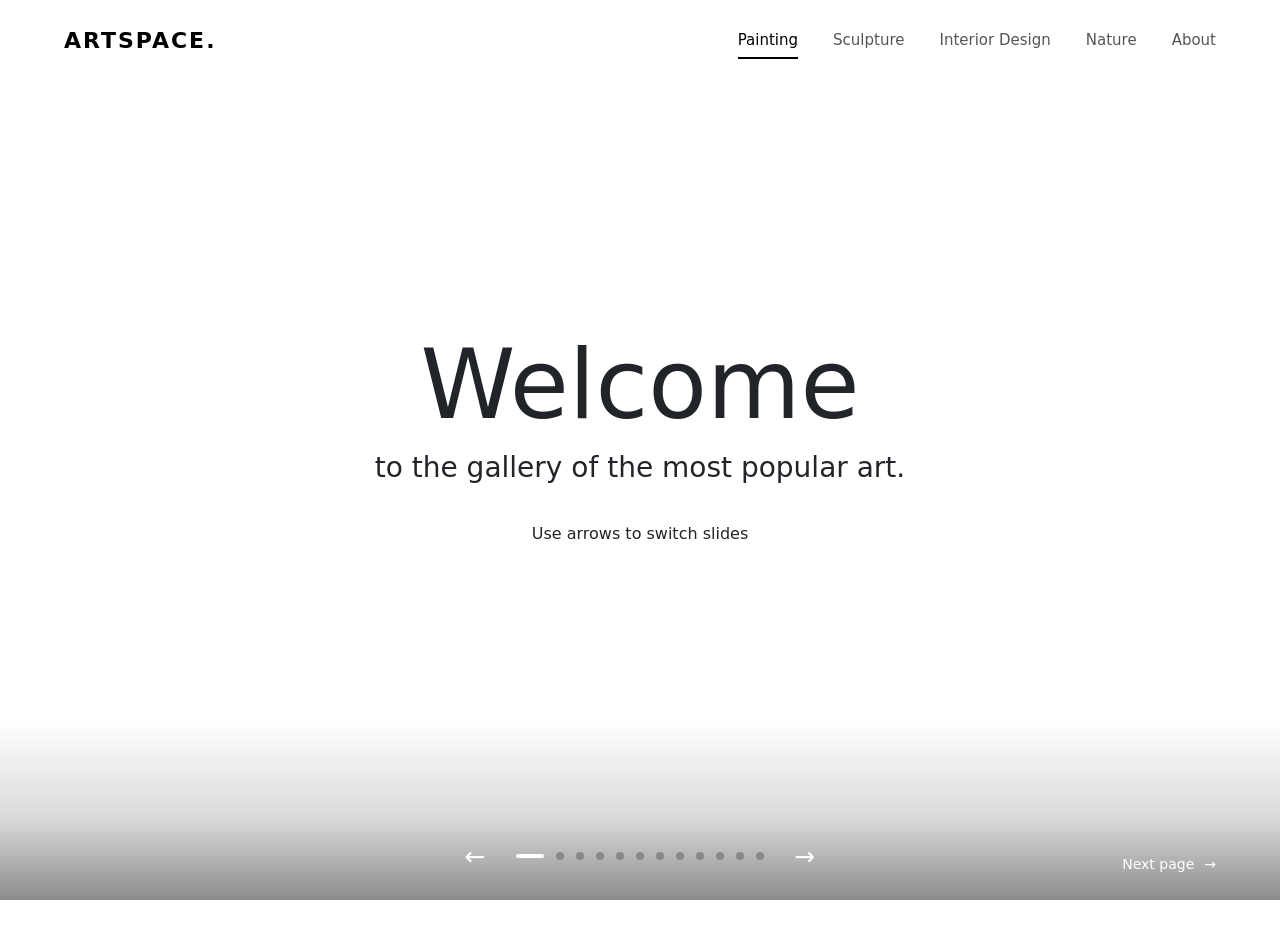
==== index.html @ 81c13107 "complete" ====
<!DOCTYPE html>

<html lang="en">
    <head>
        <link href="https://cdn.jsdelivr.net/npm/bootstrap@5.3.8/dist/css/bootstrap.min.css" rel="stylesheet" integrity="sha384-sRIl4kxILFvY47J16cr9ZwB07vP4J8+LH7qKQnuqkuIAvNWLzeN8tE5YBujZqJLB" crossorigin="anonymous">
        <script src="https://cdn.jsdelivr.net/npm/bootstrap@5.3.8/dist/js/bootstrap.bundle.min.js" integrity="sha384-FKyoEForCGlyvwx9Hj09JcYn3nv7wiPVlz7YYwJrWVcXK/BmnVDxM+D2scQbITxI" crossorigin="anonymous"></script>
        <link href="styles.css" rel="stylesheet">
        <link rel="icon" type="image/x-icon" href="images/artspace-logo.png">
        <title>ARTSPACE - Paintings</title>
    </head>
    <body>
        <nav class="top-nav">
            <a href="index.html" class="logo">ARTSPACE.</a>

            <div class="nav-links">
                <a href="index.html" class="active">Painting</a>
                <a href="sculpture.html">Sculpture</a>
                <a href="interior-design.html">Interior Design</a>
                <a href="nature.html">Nature</a>
                <a href="about.html">About</a>
            </div>
        </nav>
        <section id="welcome">
            <h1>
                Welcome
            </h1>
            <h3>
                to the gallery of the most popular art.
            </h3>
            <p>
                Use arrows to switch slides
            </p>
        </section>
        <section id="overview">
            <h1>Let's get started</h1>
        </section>
        <section id="tpom-painting">
            <div class="card">
                <img
                    src="https://uploads0.wikiart.org/00475/images/salvador-dali/w1siziisijm4njq3mcjdlfsiccisimnvbnzlcnqilcitcxvhbgl0esa5mcatcmvzaxplidiwmdb4mjawmfx1mdazzsjdxq.jpg"
                    class="card-img-top"
                >
                <div class="card-body">
                    <h5 class="card-title">The Presistence of Memory</h5>
                    <p class="card-text">Salvador Dali</p>
                </div>
            </div>
        </section>
        <section id="tpom-info">
            <img
                src="https://uploads0.wikiart.org/00475/images/salvador-dali/w1siziisijm4njq3mcjdlfsiccisimnvbnzlcnqilcitcxvhbgl0esa5mcatcmvzaxplidiwmdb4mjawmfx1mdazzsjdxq.jpg"
                class="info-img"
            >
            <div class="painting-info">
                <div class="painting-info_head">
                    <h1>The Presistence of Memory</h1>
                    <span class="painting-info_artist-name">Salvador Dali</span>
                </div>
                <hr>
                <p>
                    The Persistence of Memory (1931) is one of the most iconic and recognizable paintings of Surrealism. Frequently referenced in popular culture, the small canvas (24x33 cm) is sometimes known as “Melting Clocks”, “The Soft Watches” and “The Melting Watches”. The painting depicts a dreamworld in which common objects are deformed and displayed in a bizarre and irrational way: watches, solid and hard objects appear to be inexplicably limp and melting in the desolate landscape. Dalí paints his fantastical vision in a meticulous and realistic manner: he effortlessly integrates the real and the imaginary in order “to systemize confusion and thus to help discredit completely the world of reality”.
                    <br><br>
                    When asked about the limp watches, the artist compared their softness to overripe cheese saying that they show “the camembert of time”.
                </p>
                <hr>
                <button class="painting-info_read-more">Read More</button>
            </div>
            <div class="more-info">
                <p>
                    <button class="more-info_close-button">☓</button>
                    The Persistence of Memory (1931) is one of the most iconic and recognizable paintings of Surrealism. Frequently referenced in popular culture, the small canvas (24x33 cm) is sometimes known as “Melting Clocks”, “The Soft Watches” and “The Melting Watches”. The painting depicts a dreamworld in which common objects are deformed and displayed in a bizarre and irrational way: watches, solid and hard objects appear to be inexplicably limp and melting in the desolate landscape. Dalí paints his fantastical vision in a meticulous and realistic manner: he effortlessly integrates the real and the imaginary in order “to systemize confusion and thus to help discredit completely the world of reality”.
                    <br><br>
                    When asked about the limp watches, the artist compared their softness to overripe cheese saying that they show “the camembert of time”. The idea of rot and decay is most evident in the gold watch on the left, which is swarmed by ants. Ants, a common motif in Dalí’s art are usually linked to decay and death. He set the scene in a desolate landscape that was likely inspired by the landscape of his homeland, the Catalan coast. The influence of the Catalan landscape also appears in another element of the painting: the artist inserts himself into the scene in the form of a strange fleshy creature in the center of the painting. According to Dalí, the self-portrait was based on a rock formation at Cap de Creus in northeast Catalonia. Some scholars have also drawn a parallel between the self-portrait and a section of Hieronymus Bosch's The Garden of Earthly Delights (1510-1515) – on the right side of the left panel Bosch depicts rocks, bushes, and small animals that resemble Dalí’s profile with the prominent nose and long eyelashes. Similar versions of this self-portrait appear in other paintings by Dalí like The Great Masturbator (1929).
                    <br><br>
                    The melting watch, one of Dalí’s most powerful and potent motifs, continued to play an important role in his art. Two decades after The Persistence of Memory, Dalí recreated his famous work in the painting The Disintegration of the Persistence of Memory (1952-1954). As the title suggests, the painting shows the disintegration of the world depicted in the original painting, reflecting a world changed by the nuclear age. The painting showed Dalí’s growing interest in quantum physics: he added rectangular blocks that represent “the atomic power source” and missile-like objects that reference the atomic bomb. In the late stages of his career, Dalí also produced numerous sculptures of melting watches including The Persistence of Memory (ca. 1980), Profile of Time (1977-1984), Nobility of Time (1977-1984) and Dance of Time I (1979-1984).
                    <br><br>
                    The Persistence of Memory was first shown in 1932 at the Julien Levy Gallery in New York. In 1934, the painting was anonymously donated to the Museum of Modern Art in New York, where it remains until this day.
                </p>
            </div>
        </section>
        <section id="ml-painting">
            <div class="card">
                <img
                    src="https://uploads5.wikiart.org/00475/images/leonardo-da-vinci/0000136308-og.JPG!Large.JPG"
                    class="card-img-top"
                >
                <div class="card-body">
                    <h5 class="card-title">Mona Lisa</h5>
                    <p class="card-text">Leonardo da Vinci</p>
                </div>
            </div>
        </section>
        <section id="ml-info">
            <img
                src="https://uploads5.wikiart.org/00475/images/leonardo-da-vinci/0000136308-og.JPG!Large.JPG"
                class="info-img"
            >
            <div class="painting-info">
                <div class="painting-info_head">
                    <h1>Mona Lisa</h1>
                    <span class="painting-info_artist-name">Leonardo da Vinci</span>
                </div>
                <hr>
                <p>
                    One of the most iconic and recognizable paintings in the world is the Mona Lisa (ca. 1503-1519) painted by Leonardo da Vinci. The unique appeal of the portrait lies in its enigmatic nature, Mona Lisa’s smile radiates mystery, sensuality and contentment. This was achieved through sfumato, Leonardo’s painting technique that softened the transition between colors. This depth and complexity of expression is the reason the Mona Lisa is regarded as the pinnacle of portraiture. The interest in the portrait was further amplified by its mysterious history: the identity of the sitter, who commissioned the painting, how long Leonardo worked on the portrait and how it entered the French royal collection are all topics of scholarly debate.
                </p>
                <hr>
                <button class="painting-info_read-more">Read More</button>
            </div>
            <div class="more-info">
                <p>
                    <button class="more-info_close-button">☓</button>
                    One of the most iconic and recognizable paintings in the world is the Mona Lisa (ca. 1503-1519) painted by Leonardo da Vinci. The unique appeal of the portrait lies in its enigmatic nature, Mona Lisa’s smile radiates mystery, sensuality and contentment. This was achieved through sfumato, Leonardo’s painting technique that softened the transition between colors. This depth and complexity of expression is the reason the Mona Lisa is regarded as the pinnacle of portraiture. The interest in the portrait was further amplified by its mysterious history: the identity of the sitter, who commissioned the painting, how long Leonardo worked on the portrait and how it entered the French royal collection are all topics of scholarly debate.
                    <br><br>
                    It is thought that the sitter was Lisa del Giocondo, the wife of a wealthy Florentine merchant Francesco del Giocondo. For this reason, the painting is sometimes called La Gioconda. The earliest identification of the painting was provided by the Renaissance art historian Giorgio Vasari. In Vasari’s 1550 biography of Leonardo, he wrote about the magnificent portrait of Lisa del Giocondo, which Leonardo worked on between 1503 and 1506. Many were skeptical of Vasari’s account; however, a 2005 discovery at the University of Heidelberg provided compelling new evidence that confirms Vasari’s assertion. In a volume written by the ancient philosopher Cicero from 1477, there was a handwritten marginal by Leonardo’s contemporary, the secretary and assistant to Niccolò Machiavelli, Agostino Vespucci. In the note dated October 1503, Vespucci praises Leonardo’s skill by comparing him to the Greek and painter Apelles, and states that Leonardo is working on a portrait of Lisa del Giacondo.
                    <br><br>
                    The Mona Lisa was the earliest example in Italian portraiture that portrayed the sitter in a half-length format. Leonardo presented a new artistic formula: the figure is shown at half-length sitting in armchair in front of a loggia - a gallery or room with one or more open sides. The incorporation of the loggia allowed Leonardo to present an imaginary landscape as the backdrop of the portrait. This significant innovation influenced Leonardo contemporaries: Raphael adopted the composition and pose in his portrait Young Woman with Unicorn (ca. 1506). Still it is important to note that Leonardo was indebted to Flemish portraiture of the second half of the 15th century, particularly the portraits of Hans Memling such as Portrait of Barbara van Vlaendenbergh (ca. 1470-1472) and Man with a Roman coin (ca. 1480).
                    <br><br>
                    Leonardo spent his final years in France, where his patron the King of France, Francis I, purchased Mona Lisa for the royal French collection. From 1797, the portrait is on permanent display at the Louvre and is the crown jewel of the museum collection. On the morning of August 22 1911, Louvre employees were shocked to discover that the painting was stolen the previous night. Two years later, Louvre employee Vincenzo Peruggia was identified as the thief. Peruggia claimed his motives were patriotic: he believed Leonardo’s masterpiece belonged in Italy and was caught trying to sell the painting in Florence. After its discovery, the Mona Lisa was exhibited throughout Italy before its celebratory return to the Louvre in 1914.
                </p>
            </div>
        </section>
        <section id="sn-painting">
            <div class="card painting-card">
                <img
                    src="https://commons.wikimedia.org/wiki/Special:FilePath/TheStarryNightByVincentVanGogh.jpg"
                    class="card-img-top"
                    alt="The Starry Night by Vincent van Gogh"
                >
                <div class="card-body">
                    <h5 class="card-title">The Starry Night</h5>
                    <p class="card-text">Vincent van Gogh</p>
                </div>
            </div>
        </section>

        <section id="sn-info" class="painting-details">
            <img
                src="https://commons.wikimedia.org/wiki/Special:FilePath/TheStarryNightByVincentVanGogh.jpg"
                class="info-img"
                alt="The Starry Night"
            >
            <div class="painting-info">
                <div class="painting-info_head">
                    <h1>The Starry Night</h1>
                    <span class="painting-info_artist-name">Vincent van Gogh</span>
                </div>
                <hr>
                <p>
                    The Starry Night (1889) is one of the most famous paintings
                    by Dutch artist Vincent van Gogh. It depicts a night sky
                    filled with swirling clouds, glowing stars and a bright
                    crescent moon above a quiet village. The painting was
                    created while Van Gogh was staying at the Saint-Paul-de-Mausole
                    asylum in Saint-Rémy-de-Provence, France.

                    <br><br>

                    The dramatic movement of the sky contrasts with the calm
                    village below. Van Gogh used bold brushstrokes and vivid
                    colors to express emotion rather than simply reproduce
                    the appearance of the night sky.
                </p>
                <hr>
                <button class="painting-info_read-more">Read More</button>
            </div>

            <div class="more-info">
                <p>
                    <button class="more-info_close-button">☓</button>
                    The Starry Night was painted in June 1889, during Van Gogh's
                    stay at the asylum of Saint-Paul-de-Mausole. Although he
                    painted the scene from his imagination, the view was
                    inspired by the landscape visible from his room.

                    <br><br>

                    One of the most recognizable elements is the enormous
                    swirling sky. The bright stars and moon seem to radiate
                    light, while the dark cypress tree in the foreground
                    creates a connection between the earth and the sky.

                    <br><br>

                    The village depicted in the painting was largely imagined.
                    The church tower, however, resembles the architecture
                    found in the Netherlands, Van Gogh's homeland.

                    <br><br>

                    The painting is currently part of the collection of the
                    Museum of Modern Art (MoMA) in New York.
                </p>
            </div>
        </section>
        <section id="scream-painting">
            <div class="card painting-card">
                <img
                    src="https://commons.wikimedia.org/wiki/Special:FilePath/Edvard-Munch-The-Scream.jpg"
                    class="card-img-top"
                    alt="The Scream by Edvard Munch"
                >
                <div class="card-body">
                    <h5 class="card-title">The Scream</h5>
                    <p class="card-text">Edvard Munch</p>
                </div>
            </div>
        </section>

        <section id="scream-info" class="painting-details">
            <img
                src="https://commons.wikimedia.org/wiki/Special:FilePath/Edvard-Munch-The-Scream.jpg"
                class="info-img"
                alt="The Scream"
            >
            <div class="painting-info">
                <div class="painting-info_head">
                    <h1>The Scream</h1>
                    <span class="painting-info_artist-name">Edvard Munch</span>
                </div>
                <hr>
                <p>
                    The Scream (1893) is an iconic work by Norwegian artist
                    Edvard Munch. It depicts a figure standing on a bridge,
                    holding its face while seemingly screaming against a
                    dramatic orange and red sky.

                    <br><br>

                    The painting is often associated with anxiety, fear and
                    existential dread. Instead of portraying a specific
                    physical event, Munch attempted to communicate an intense
                    emotional experience through distorted shapes and
                    expressive colors.
                </p>
                <hr>
                <button class="painting-info_read-more">Read More</button>
            </div>

            <div class="more-info">
                <p>
                    <button class="more-info_close-button">☓</button>
                    The Scream was created in 1893 and is part of a larger
                    artistic project by Munch called The Frieze of Life,
                    which explored themes such as love, anxiety, jealousy
                    and death.

                    <br><br>

                    Munch described the inspiration behind the painting as
                    an experience during an evening walk. He remembered
                    looking at the sky as it turned blood red and feeling
                    an enormous, endless scream passing through nature.

                    <br><br>

                    The background depicts the Oslofjord in Norway.
                    The distorted landscape and flowing lines emphasize
                    the emotional intensity of the scene.

                    <br><br>

                    Interestingly, The Scream is not a single painting.
                    Munch created several versions of the composition
                    using different techniques, including paintings,
                    pastels and prints.

                    <br><br>

                    The 1893 painted version is held by the National Museum
                    in Oslo, Norway.
                </p>
            </div>
        </section>
        <section id="gpe-painting">
            <div class="card painting-card">
                <img
                    src="https://commons.wikimedia.org/wiki/Special:FilePath/Girl_with_a_Pearl_Earring.jpg"
                    class="card-img-top"
                    alt="Girl with a Pearl Earring by Johannes Vermeer"
                >
                <div class="card-body">
                    <h5 class="card-title">Girl with a Pearl Earring</h5>
                    <p class="card-text">Johannes Vermeer</p>
                </div>
            </div>
        </section>

        <section id="gpe-info" class="painting-details">
            <img
                src="https://commons.wikimedia.org/wiki/Special:FilePath/Girl_with_a_Pearl_Earring.jpg"
                class="info-img"
                alt="Girl with a Pearl Earring"
            >
            <div class="painting-info">
                <div class="painting-info_head">
                    <h1>Girl with a Pearl Earring</h1>
                    <span class="painting-info_artist-name">Johannes Vermeer</span>
                </div>
                <hr>
                <p>
                    Girl with a Pearl Earring (c. 1665) is one of the most
                    recognizable works of Dutch painter Johannes Vermeer.
                    The painting depicts a young woman wearing an exotic
                    headscarf and a large pearl earring. She turns her head
                    towards the viewer, creating an intimate and mysterious
                    atmosphere.

                    <br><br>

                    Often called the "Mona Lisa of the North", the painting
                    is famous for its delicate lighting, rich colors and
                    the mysterious expression of its subject.
                </p>
                <hr>
                <button class="painting-info_read-more">Read More</button>
            </div>

            <div class="more-info">
                <p>
                    <button class="more-info_close-button">☓</button>
                    Girl with a Pearl Earring is not considered a traditional
                    portrait. Instead, it belongs to a genre called
                    tronie, which focused on interesting facial expressions,
                    costumes and unusual characters.

                    <br><br>

                    The identity of the young woman remains unknown.
                    Unlike conventional portraits, Vermeer was more
                    interested in capturing a particular expression
                    and atmosphere than documenting a specific person.

                    <br><br>

                    One of the most striking elements is the pearl earring.
                    Its bright reflection contrasts with the dark background,
                    immediately drawing attention to the subject's face.

                    <br><br>

                    Vermeer used a technique known as chiaroscuro,
                    creating depth through the contrast between light
                    and shadow. His careful treatment of light gives
                    the painting its distinctive appearance.

                    <br><br>

                    The painting is currently displayed at the Mauritshuis
                    museum in The Hague, Netherlands.
                </p>
            </div>
        </section>

        <footer class="gallery-controls">

            <button class="control-arrow" id="prev-slide">
                &#8592;
            </button>

            <div class="slide-indicators">
                <button class="indicator active" data-slide="0"></button>
                <button class="indicator" data-slide="1"></button>
                <button class="indicator" data-slide="2"></button>
                <button class="indicator" data-slide="3"></button>
                <button class="indicator" data-slide="4"></button>
            </div>

            <button class="control-arrow" id="next-slide">
                &#8594;
            </button>

        </footer>

        <a href="sculpture.html" class="next-page">
            Next page <span>&#8594;</span>
        </a>

        <script src="js/index.js"></script>
    </body>
</html>
---- styles.css ----
* {
    margin: 0;
    padding: 0;
    box-sizing: border-box;
}

body {
    overflow: hidden;
    background-color: black;
    transition: background-color 0.8s ease;
}

section {
    display: none;
    width: 100vw;
    height: 100vh;

    padding: 100px 5vw 110px;

    opacity: 0;
    flex-direction: column;
    justify-content: center;
    align-items: center;

    transition: opacity 0.4s ease, transform 0.4s ease;
}

.info-img {
    border-radius: 20px;
}

.card {
    border-radius: 20px;
}

.card img {
    border-top-left-radius: 20px;
    border-top-right-radius: 20px;
}

.current-slide {
    opacity: 1;
}

@media (min-width: 640px) {
    #tpom-painting.card-body {
        color: red;
        height:30vh;
        width: 30vw;
    }
}

#welcome {
    transform: translateY(30px);
}

#welcome h1 {
    font-size: 6em;
}

#welcome p {
    margin-top: 30px;
}

img {
    max-height: 100vh;
    max-width: 100vw;
}

#tpom-painting .card {
    width: 60vw;
}

#tpom-painting .card-body {
    display: flex;
    flex-direction: column;
    justify-content: center;
    align-items: center;
}

#tpom-info {
    flex-direction: row;
    justify-content: space-around;
}

#tpom-info img {
    width: 40vw;
}

.painting-info {
    width: 42vw;
    max-height: 65vh;
    overflow-y: auto;
    padding: 10px;
}

.painting-info p {
    font-size: 16px;
    line-height: 1.6;
}

.painting-info h1 {
    font-size: 30px;
}

.painting-info_artist-name {
    font-size: 17px;
}

#tpom-info .painting-info h1 {
    font-size: 30px;
}

#tpom-info .painting-info_artist-name {
    font-size: 17;
}

#tpom-info .painting-info p {
    font-size: 20px;
    margin-top: 15px;
}

.painting-info_read-more {
    background-color: transparent;
    border: none;
    border-radius: 10px;
    width: 100%;
    height: 30px;
    transition: transform 0.2s ease;
}

.painting-info_read-more:hover {
    transform: translateY(5px), scale(110%);
}

#tpom-info .painting-info_head {
    margin-bottom: 15px;
}

.more-info {
    display: none;
    position: fixed;
    inset: 0;
    width: 100%;
    height: 100%;
    padding: 100px 5vw 110px;

    background-color: rgba(0, 0, 0, 0.5);
    backdrop-filter: blur(15px);

    justify-content: center;
    align-items: center;

    opacity: 0;
    transition: opacity 0.2s ease;
    z-index: 200;
}

.more-info p {
    width: min(650px, 85vw);
    max-height: 65vh;
    overflow-y: auto;

    padding: 30px;
    border-radius: 20px;
    background-color: white;

    line-height: 1.6;
    font-size: 16px;

    transform: translateY(30px);
    transition: transform 0.2s ease;
}

.more-info_close-button {
    all: unset;
    position: absolute;
    top: 20px;
    right: 25px;

    color: white;
    font-size: 30px;
    cursor: pointer;
}

#ml-painting img {
    height: 80vh;
}

#ml-info {
    flex-direction: row;
    justify-content: space-around;
}

#ml-info img {
    width: 30vw;
}

.painting-card .card-body {
    display: flex;
    flex-direction: column;
    justify-content: center;
    align-items: center;
}

.painting-details {
    flex-direction: row;
    justify-content: space-around;
}

.painting-details .info-img {
    width: 40vw;
}

/* TOP NAVIGATION */

.top-nav {
    position: fixed;
    top: 0;
    left: 0;
    width: 100%;
    height: 80px;
    padding: 0 5vw;

    display: flex;
    justify-content: space-between;
    align-items: center;

    z-index: 100;
    background: rgba(255, 255, 255, 0.95);
    color: black;
}

.logo {
    font-size: 22px;
    font-weight: 700;
    letter-spacing: 2px;
    text-decoration: none;
    color: black;
}

.nav-links {
    display: flex;
    gap: 35px;
}

.nav-links a {
    position: relative;
    text-decoration: none;
    color: #555;
    font-size: 15px;
    transition: color 0.2s ease;
}

.nav-links a:hover,
.nav-links a.active {
    color: black;
}

.nav-links a.active::after {
    content: "";
    position: absolute;
    bottom: -8px;
    left: 0;
    width: 100%;
    height: 2px;
    background: black;
}


/* BOTTOM CONTROLS */

.gallery-controls {
    position: fixed;
    bottom: 25px;
    left: 50%;
    transform: translateX(-50%);

    display: flex;
    align-items: center;
    gap: 30px;

    z-index: 100;
}

.slide-indicators {
    display: flex;
    align-items: center;
    gap: 12px;
}

.indicator {
    width: 8px;
    height: 8px;
    padding: 0;

    border: none;
    border-radius: 50%;
    background: #888;

    cursor: pointer;
    transition: all 0.3s ease;
}

.indicator.active {
    width: 28px;
    height: 4px;
    border-radius: 10px;
    background: white;
}

.control-arrow {
    background: transparent;
    border: none;
    color: white;
    font-size: 25px;
    cursor: pointer;
    transition: transform 0.2s ease;
}

.control-arrow:hover {
    transform: scale(1.2);
}


/* NEXT PAGE */

.next-page {
    position: fixed;
    right: 5vw;
    bottom: 25px;

    color: white;
    text-decoration: none;
    font-size: 14px;

    display: flex;
    align-items: center;
    gap: 10px;

    transition: gap 0.2s ease;
    z-index: 100;
}

.next-page:hover {
    gap: 18px;
}


/* RESPONSIVENESS */

@media (max-width: 640px) {
    .top-nav {
        padding: 0 20px;
        height: 65px;
    }

    .nav-links {
        gap: 15px;
    }

    .nav-links a {
        font-size: 12px;
    }

    .logo {
        font-size: 16px;
    }

    .gallery-controls {
        bottom: 20px;
        gap: 15px;
    }

    .next-page {
        display: none;
    }
}

body::after {
    content: "";
    position: fixed;
    bottom: 0;
    left: 0;

    width: 100%;
    height: 180px;

    background: linear-gradient(
        to top,
        rgba(0, 0, 0, 0.45),
        rgba(0, 0, 0, 0.15) 45%,
        transparent
    );

    pointer-events: none;
    z-index: 90;
}

/* PAINTING SLIDES */

#tpom-painting .card,
#ml-painting .card,
.painting-card {
    width: auto;
    max-width: 75vw;
    max-height: 65vh;
    overflow: hidden;
}

#tpom-painting img,
#ml-painting img,
.painting-card img {
    width: auto;
    height: auto;
    max-width: 65vw;
    max-height: 52vh;
    object-fit: contain;
}

/* INFO SLIDES */

#tpom-info img,
#ml-info img,
.painting-details .info-img {
    width: auto;
    max-width: 38vw;
    max-height: 65vh;
    object-fit: contain;
}
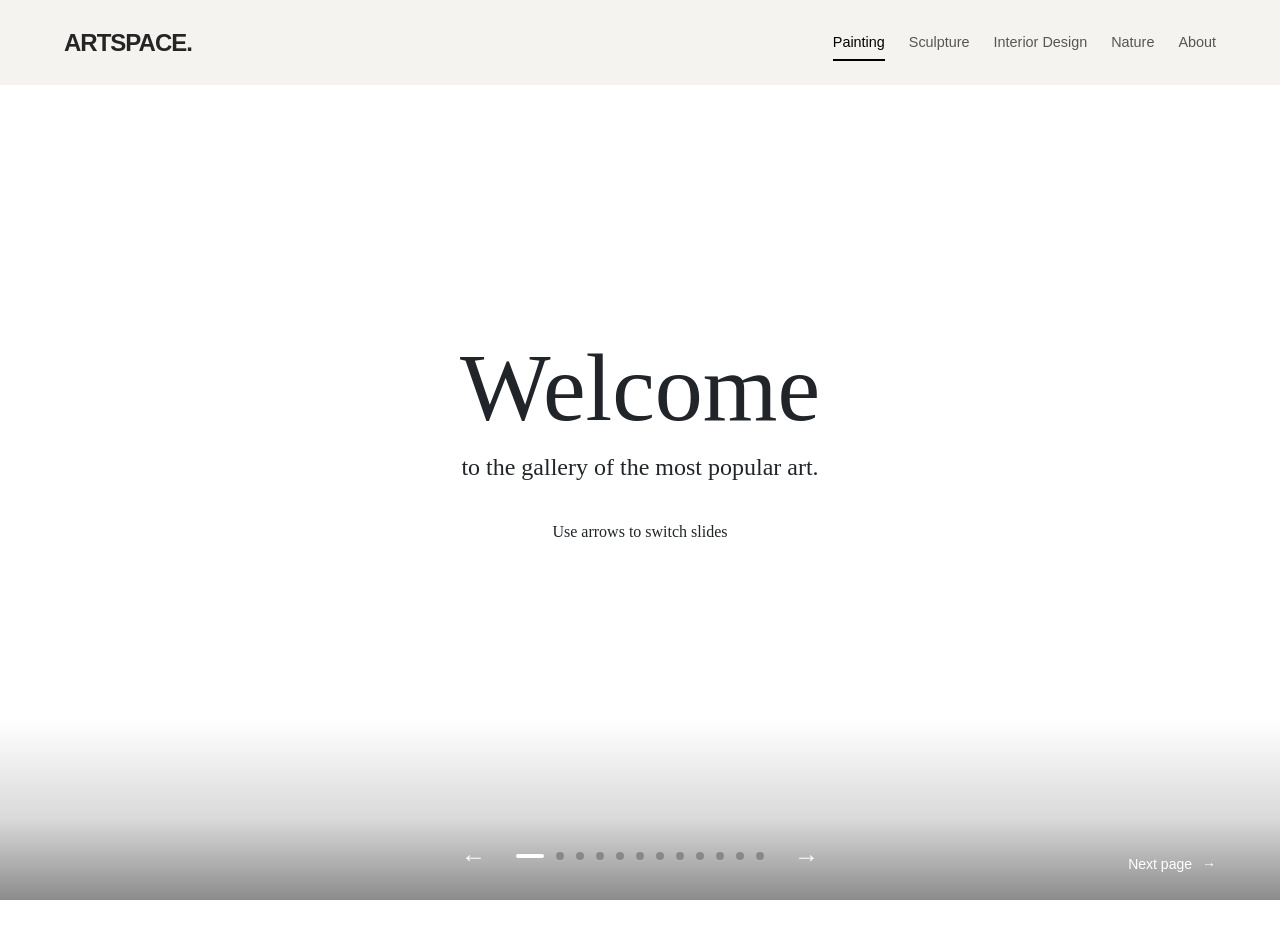
==== commit e95b4b3a: "fix: Update mobile support for index.html" ====
--- a/index.html
+++ b/index.html
@@ -2,12 +2,24 @@
 
 <html lang="en">
     <head>
-        <link href="https://cdn.jsdelivr.net/npm/bootstrap@5.3.8/dist/css/bootstrap.min.css" rel="stylesheet" integrity="sha384-sRIl4kxILFvY47J16cr9ZwB07vP4J8+LH7qKQnuqkuIAvNWLzeN8tE5YBujZqJLB" crossorigin="anonymous">
-        <script src="https://cdn.jsdelivr.net/npm/bootstrap@5.3.8/dist/js/bootstrap.bundle.min.js" integrity="sha384-FKyoEForCGlyvwx9Hj09JcYn3nv7wiPVlz7YYwJrWVcXK/BmnVDxM+D2scQbITxI" crossorigin="anonymous"></script>
+        <meta charset="UTF-8">
+        <meta name="viewport" content="width=device-width, initial-scale=1.0">
+
+        <link href="https://cdn.jsdelivr.net/npm/bootstrap@5.3.8/dist/css/bootstrap.min.css"
+            rel="stylesheet"
+            integrity="sha384-sRIl4kxILFvY47J16cr9ZwB07vP4J8+LH7qKQnuqkuIAvNWLzeN8tE5YBujZqJLB"
+            crossorigin="anonymous">
+
+        <script src="https://cdn.jsdelivr.net/npm/bootstrap@5.3.8/dist/js/bootstrap.bundle.min.js"
+                integrity="sha384-FKyoEForCGlyvwx9Hj09JcYn3nv7wiPVlz7YYwJrWVcXK/BmnVDxM+D2scQbITxI"
+                crossorigin="anonymous"></script>
+
         <link href="styles.css" rel="stylesheet">
         <link rel="icon" type="image/x-icon" href="images/artspace-logo.png">
+
         <title>ARTSPACE - Paintings</title>
     </head>
+
     <body>
         <nav class="top-nav">
             <a href="index.html" class="logo">ARTSPACE.</a>
@@ -39,6 +51,7 @@
                 <img
                     src="https://uploads0.wikiart.org/00475/images/salvador-dali/w1siziisijm4njq3mcjdlfsiccisimnvbnzlcnqilcitcxvhbgl0esa5mcatcmvzaxplidiwmdb4mjawmfx1mdazzsjdxq.jpg"
                     class="card-img-top"
+                    alt="The Persistence of Memory by Salvador Dalí, featuring melting clocks in a surreal landscape"
                 >
                 <div class="card-body">
                     <h5 class="card-title">The Presistence of Memory</h5>
@@ -50,6 +63,7 @@
             <img
                 src="https://uploads0.wikiart.org/00475/images/salvador-dali/w1siziisijm4njq3mcjdlfsiccisimnvbnzlcnqilcitcxvhbgl0esa5mcatcmvzaxplidiwmdb4mjawmfx1mdazzsjdxq.jpg"
                 class="info-img"
+                alt="The Persistence of Memory by Salvador Dalí, featuring melting clocks in a surreal landscape"
             >
             <div class="painting-info">
                 <div class="painting-info_head">
@@ -83,6 +97,7 @@
                 <img
                     src="https://uploads5.wikiart.org/00475/images/leonardo-da-vinci/0000136308-og.JPG!Large.JPG"
                     class="card-img-top"
+                    alt="Mona Lisa by Leonardo da Vinci, a portrait of a woman with an enigmatic smile"
                 >
                 <div class="card-body">
                     <h5 class="card-title">Mona Lisa</h5>
@@ -94,6 +109,7 @@
             <img
                 src="https://uploads5.wikiart.org/00475/images/leonardo-da-vinci/0000136308-og.JPG!Large.JPG"
                 class="info-img"
+                alt="Mona Lisa by Leonardo da Vinci, a portrait of a woman with an enigmatic smile"
             >
             <div class="painting-info">
                 <div class="painting-info_head">
@@ -138,7 +154,7 @@
             <img
                 src="https://commons.wikimedia.org/wiki/Special:FilePath/TheStarryNightByVincentVanGogh.jpg"
                 class="info-img"
-                alt="The Starry Night"
+                alt="The Starry Night by Vincent van Gogh, depicting a swirling night sky above a village"
             >
             <div class="painting-info">
                 <div class="painting-info_head">
@@ -211,7 +227,7 @@
             <img
                 src="https://commons.wikimedia.org/wiki/Special:FilePath/Edvard-Munch-The-Scream.jpg"
                 class="info-img"
-                alt="The Scream"
+                alt="The Scream by Edvard Munch, depicting a figure on a bridge beneath a dramatic red-orange sky"
             >
             <div class="painting-info">
                 <div class="painting-info_head">
@@ -290,7 +306,7 @@
             <img
                 src="https://commons.wikimedia.org/wiki/Special:FilePath/Girl_with_a_Pearl_Earring.jpg"
                 class="info-img"
-                alt="Girl with a Pearl Earring"
+                alt="Girl with a Pearl Earring by Johannes Vermeer, depicting a young woman wearing a pearl earring and a blue-and-yellow headscarf"
             >
             <div class="painting-info">
                 <div class="painting-info_head">
--- a/styles.css
+++ b/styles.css
@@ -8,12 +8,19 @@
     overflow: hidden;
     background-color: black;
     transition: background-color 0.8s ease;
+    font-family: Georgia, serif;
+}
+
+img {
+    max-width: 100%;
+    object-fit: contain;
 }
 
 section {
     display: none;
-    width: 100vw;
+    width: 100%;
     height: 100vh;
+    height: 100dvh;
 
     padding: 100px 5vw 110px;
 
@@ -25,78 +32,180 @@
     transition: opacity 0.4s ease, transform 0.4s ease;
 }
 
-.info-img {
+.current-slide {
+    opacity: 1;
+}
+
+/* ============================= */
+/* NAVIGATION */
+/* ============================= */
+
+.top-nav {
+    position: fixed;
+    top: 0;
+    left: 0;
+    z-index: 100;
+
+    width: 100%;
+    min-height: 85px;
+    padding: 20px 5%;
+
+    display: flex;
+    align-items: center;
+    justify-content: space-between;
+    gap: 30px;
+
+    background: #f5f3ef;
+}
+
+.logo {
+    color: #252525;
+    font-family: Arial, sans-serif;
+    font-weight: 800;
+    font-size: 1.5rem;
+    letter-spacing: -1px;
+    white-space: nowrap;
+    text-decoration: none;
+}
+
+.nav-links {
+    display: flex;
+    align-items: center;
+    justify-content: flex-end;
+    flex-wrap: wrap;
+    gap: 24px;
+}
+
+.nav-links a {
+    position: relative;
+
+    color: #555;
+    font-family: Arial, sans-serif;
+    font-size: 0.9rem;
+    white-space: nowrap;
+    text-decoration: none;
+
+    transition: color 0.2s ease;
+}
+
+.nav-links a:hover,
+.nav-links a.active {
+    color: #000;
+}
+
+.nav-links a.active::after {
+    content: "";
+
+    position: absolute;
+    bottom: -8px;
+    left: 0;
+
+    width: 100%;
+    height: 2px;
+
+    background: #000;
+}
+
+/* ============================= */
+/* WELCOME */
+/* ============================= */
+
+#welcome {
+    transform: translateY(30px);
+}
+
+#welcome h1 {
+    font-size: clamp(3.5rem, 10vw, 6rem);
+}
+
+#welcome h3 {
+    font-size: clamp(1.1rem, 3vw, 1.5rem);
+    text-align: center;
+}
+
+#welcome p {
+    margin-top: 30px;
+    text-align: center;
+}
+
+/* ============================= */
+/* PAINTING CARDS */
+/* ============================= */
+
+.card {
+    width: auto;
+    max-width: 75vw;
+    max-height: 65vh;
+
+    overflow: hidden;
     border-radius: 20px;
-}
-
-.card {
-    border-radius: 20px;
+    background: white;
 }
 
 .card img {
+    display: block;
+
+    width: auto;
+    height: auto;
+
+    max-width: 65vw;
+    max-height: 52vh;
+
+    object-fit: contain;
+
     border-top-left-radius: 20px;
     border-top-right-radius: 20px;
 }
 
-.current-slide {
-    opacity: 1;
-}
-
-@media (min-width: 640px) {
-    #tpom-painting.card-body {
-        color: red;
-        height:30vh;
-        width: 30vw;
-    }
-}
-
-#welcome {
-    transform: translateY(30px);
-}
-
-#welcome h1 {
-    font-size: 6em;
-}
-
-#welcome p {
-    margin-top: 30px;
-}
-
-img {
-    max-height: 100vh;
-    max-width: 100vw;
-}
-
-#tpom-painting .card {
-    width: 60vw;
-}
-
-#tpom-painting .card-body {
+.card-body {
     display: flex;
     flex-direction: column;
     justify-content: center;
     align-items: center;
-}
-
-#tpom-info {
+
+    padding: 20px;
+    text-align: center;
+}
+
+.card-title {
+    font-size: 1.25rem;
+}
+
+.card-text {
+    color: #777;
+}
+
+/* ============================= */
+/* PAINTING INFORMATION */
+/* ============================= */
+
+#tpom-info,
+#ml-info,
+.painting-details {
     flex-direction: row;
     justify-content: space-around;
-}
-
-#tpom-info img {
-    width: 40vw;
+    gap: 4vw;
+}
+
+.info-img {
+    width: auto;
+    max-width: 38vw;
+    max-height: 65vh;
+
+    object-fit: contain;
+    border-radius: 20px;
 }
 
 .painting-info {
     width: 42vw;
     max-height: 65vh;
+
     overflow-y: auto;
-    padding: 10px;
-}
-
-.painting-info p {
-    font-size: 16px;
-    line-height: 1.6;
+    padding: 15px;
+}
+
+.painting-info_head {
+    margin-bottom: 15px;
 }
 
 .painting-info h1 {
@@ -105,182 +214,249 @@
 
 .painting-info_artist-name {
     font-size: 17px;
-}
-
-#tpom-info .painting-info h1 {
-    font-size: 30px;
-}
-
-#tpom-info .painting-info_artist-name {
-    font-size: 17;
-}
-
-#tpom-info .painting-info p {
-    font-size: 20px;
+    color: #888;
+}
+
+.painting-info p {
+    font-family: Arial, sans-serif;
+    font-size: 16px;
+    line-height: 1.7;
     margin-top: 15px;
 }
 
+.painting-info hr {
+    opacity: 0.3;
+}
+
 .painting-info_read-more {
-    background-color: transparent;
+    width: 100%;
+    height: 35px;
+
+    background: transparent;
     border: none;
     border-radius: 10px;
-    width: 100%;
-    height: 30px;
+
+    cursor: pointer;
     transition: transform 0.2s ease;
 }
 
 .painting-info_read-more:hover {
-    transform: translateY(5px), scale(110%);
-}
-
-#tpom-info .painting-info_head {
-    margin-bottom: 15px;
-}
+    transform: translateY(3px) scale(1.02);
+}
+
+/* ============================= */
+/* MORE INFO POPUP */
+/* ============================= */
 
 .more-info {
-    display: none;
+    display: flex;
     position: fixed;
     inset: 0;
+    z-index: 2000;
+
     width: 100%;
-    height: 100%;
-    padding: 100px 5vw 110px;
-
-    background-color: rgba(0, 0, 0, 0.5);
-    backdrop-filter: blur(15px);
+    height: 100vh;
+    height: 100dvh;
+
+    box-sizing: border-box;
+    padding: 70px 20px 20px;
 
     justify-content: center;
     align-items: center;
 
+    background: rgba(0, 0, 0, 0.55);
+    backdrop-filter: blur(15px);
+    -webkit-backdrop-filter: blur(15px);
+
     opacity: 0;
-    transition: opacity 0.2s ease;
-    z-index: 200;
-}
+    visibility: hidden;
+    pointer-events: none;
+
+    transition:
+        opacity 250ms ease,
+        visibility 250ms ease;
+}
+
+.more-info.active {
+    opacity: 1;
+    visibility: visible;
+    pointer-events: auto;
+}
+
+/* POPUP CONTENT */
 
 .more-info p {
-    width: min(650px, 85vw);
-    max-height: 65vh;
+    position: relative;
+
+    width: min(650px, 100%);
+    max-height: calc(100dvh - 100px);
+
     overflow-y: auto;
-
-    padding: 30px;
+    overscroll-behavior: contain;
+    scrollbar-width: thin;
+
+    padding: 40px;
+
     border-radius: 20px;
-    background-color: white;
-
-    line-height: 1.6;
+    background: white;
+
+    font-family: Arial, sans-serif;
     font-size: 16px;
-
-    transform: translateY(30px);
-    transition: transform 0.2s ease;
-}
+    line-height: 1.7;
+
+    transform: translateY(20px);
+    transition: transform 250ms ease;
+}
+
+.more-info.active p {
+    transform: translateY(0);
+}
+
+/* CLOSE BUTTON */
 
 .more-info_close-button {
     all: unset;
+
     position: absolute;
     top: 20px;
     right: 25px;
+    z-index: 10;
 
     color: white;
     font-size: 30px;
+
     cursor: pointer;
 }
 
-#ml-painting img {
-    height: 80vh;
-}
-
-#ml-info {
-    flex-direction: row;
-    justify-content: space-around;
-}
-
-#ml-info img {
-    width: 30vw;
-}
-
-.painting-card .card-body {
-    display: flex;
-    flex-direction: column;
-    justify-content: center;
-    align-items: center;
-}
-
-.painting-details {
-    flex-direction: row;
-    justify-content: space-around;
-}
-
-.painting-details .info-img {
-    width: 40vw;
-}
-
-/* TOP NAVIGATION */
-
-.top-nav {
+/* ============================= */
+/* MOBILE POPUP */
+/* ============================= */
+
+@media (max-width: 768px) {
+
+    .more-info {
+        padding: 75px 5% 25px;
+    }
+
+    .more-info p {
+        width: 100%;
+        max-height: 100%;
+        padding: 25px 20px;
+
+        border-radius: 15px;
+
+        font-size: 0.95rem;
+        line-height: 1.65;
+    }
+
+    .more-info_close-button {
+        top: 20px;
+        right: 20px;
+        font-size: 28px;
+    }
+}
+
+/* SMALL PHONES */
+
+@media (max-width: 380px) {
+
+    .more-info p {
+        padding: 20px 16px;
+        font-size: 0.9rem;
+    }
+
+    .more-info_close-button {
+        top: 15px;
+        right: 16px;
+        font-size: 26px;
+    }
+}
+
+
+.more-info p {
+    position: relative;
+
+    width: min(650px, 100%);
+    max-height: 100%;
+    overflow-y: auto;
+
+    padding: 40px;
+
+    border-radius: 20px;
+    background: white;
+
+    font-family: Arial, sans-serif;
+    font-size: 16px;
+    line-height: 1.7;
+
+    overscroll-behavior: contain;
+    scrollbar-width: thin;
+
+    transform: translateY(15px);
+    transition: transform 0.2s ease;
+}
+
+/* CLOSE BUTTON */
+
+.more-info_close-button {
+    all: unset;
+
     position: fixed;
-    top: 0;
-    left: 0;
-    width: 100%;
-    height: 80px;
-    padding: 0 5vw;
-
-    display: flex;
-    justify-content: space-between;
-    align-items: center;
-
-    z-index: 100;
-    background: rgba(255, 255, 255, 0.95);
-    color: black;
-}
-
-.logo {
-    font-size: 22px;
-    font-weight: 700;
-    letter-spacing: 2px;
-    text-decoration: none;
-    color: black;
-}
-
-.nav-links {
-    display: flex;
-    gap: 35px;
-}
-
-.nav-links a {
-    position: relative;
-    text-decoration: none;
-    color: #555;
-    font-size: 15px;
-    transition: color 0.2s ease;
-}
-
-.nav-links a:hover,
-.nav-links a.active {
-    color: black;
-}
-
-.nav-links a.active::after {
-    content: "";
-    position: absolute;
-    bottom: -8px;
-    left: 0;
-    width: 100%;
-    height: 2px;
-    background: black;
-}
-
-
+    top: 20px;
+    right: 25px;
+
+    z-index: 10;
+
+    color: white;
+    font-size: 30px;
+
+    cursor: pointer;
+}
+
+/* MOBILE */
+
+@media (max-width: 768px) {
+
+    .more-info {
+        padding: 65px 15px 20px;
+    }
+
+    .more-info p {
+        width: 100%;
+        max-height: 100%;
+
+        padding: 30px 22px;
+
+        border-radius: 15px;
+
+        font-size: 0.95rem;
+        line-height: 1.7;
+    }
+
+    .more-info_close-button {
+        top: 15px;
+        right: 18px;
+
+        font-size: 27px;
+    }
+}
+
+
+/* ============================= */
 /* BOTTOM CONTROLS */
+/* ============================= */
 
 .gallery-controls {
     position: fixed;
     bottom: 25px;
     left: 50%;
+    z-index: 100;
+
     transform: translateX(-50%);
 
     display: flex;
     align-items: center;
     gap: 30px;
-
-    z-index: 100;
 }
 
 .slide-indicators {
@@ -296,15 +472,17 @@
 
     border: none;
     border-radius: 50%;
+
     background: #888;
-
     cursor: pointer;
+
     transition: all 0.3s ease;
 }
 
 .indicator.active {
     width: 28px;
     height: 4px;
+
     border-radius: 10px;
     background: white;
 }
@@ -312,8 +490,10 @@
 .control-arrow {
     background: transparent;
     border: none;
+
     color: white;
     font-size: 25px;
+
     cursor: pointer;
     transition: transform 0.2s ease;
 }
@@ -322,66 +502,43 @@
     transform: scale(1.2);
 }
 
-
+/* ============================= */
 /* NEXT PAGE */
+/* ============================= */
 
 .next-page {
     position: fixed;
     right: 5vw;
     bottom: 25px;
-
-    color: white;
-    text-decoration: none;
-    font-size: 14px;
+    z-index: 100;
 
     display: flex;
     align-items: center;
     gap: 10px;
 
+    color: white;
+    font-family: Arial, sans-serif;
+    font-size: 14px;
+    text-decoration: none;
+
     transition: gap 0.2s ease;
-    z-index: 100;
 }
 
 .next-page:hover {
     gap: 18px;
 }
 
-
-/* RESPONSIVENESS */
-
-@media (max-width: 640px) {
-    .top-nav {
-        padding: 0 20px;
-        height: 65px;
-    }
-
-    .nav-links {
-        gap: 15px;
-    }
-
-    .nav-links a {
-        font-size: 12px;
-    }
-
-    .logo {
-        font-size: 16px;
-    }
-
-    .gallery-controls {
-        bottom: 20px;
-        gap: 15px;
-    }
-
-    .next-page {
-        display: none;
-    }
-}
+/* ============================= */
+/* BOTTOM GRADIENT */
+/* ============================= */
 
 body::after {
     content: "";
+
     position: fixed;
     bottom: 0;
     left: 0;
+    z-index: 90;
 
     width: 100%;
     height: 180px;
@@ -394,37 +551,258 @@
     );
 
     pointer-events: none;
-    z-index: 90;
-}
-
-/* PAINTING SLIDES */
-
-#tpom-painting .card,
-#ml-painting .card,
-.painting-card {
-    width: auto;
-    max-width: 75vw;
-    max-height: 65vh;
-    overflow: hidden;
-}
-
-#tpom-painting img,
-#ml-painting img,
-.painting-card img {
-    width: auto;
-    height: auto;
-    max-width: 65vw;
-    max-height: 52vh;
-    object-fit: contain;
-}
-
-/* INFO SLIDES */
-
-#tpom-info img,
-#ml-info img,
-.painting-details .info-img {
-    width: auto;
-    max-width: 38vw;
-    max-height: 65vh;
-    object-fit: contain;
-}
+}
+
+/* ============================= */
+/* TABLETS */
+/* ============================= */
+
+@media (max-width: 992px) {
+
+    .top-nav {
+        gap: 20px;
+    }
+
+    .nav-links {
+        gap: 16px;
+    }
+
+    .nav-links a {
+        font-size: 0.85rem;
+    }
+
+    #tpom-info,
+    #ml-info,
+    .painting-details {
+        gap: 3vw;
+    }
+
+    .painting-info {
+        width: 48vw;
+    }
+}
+
+/* ============================= */
+/* MOBILE */
+/* ============================= */
+
+@media (max-width: 768px) {
+    /* OVERVIEW SLIDE */
+
+    #overview {
+        text-align: center;
+        align-items: center;
+        justify-content: center;
+    }
+
+    #overview h1,
+    #overview h2,
+    #overview p {
+        text-align: center;
+    }
+
+    /* NAVIGATION */
+
+    .top-nav {
+        min-height: 0;
+        padding: 15px 5% 12px;
+
+        flex-direction: column;
+        align-items: flex-start;
+        gap: 14px;
+    }
+
+    .logo {
+        font-size: 1.35rem;
+    }
+
+    .nav-links {
+        width: 100%;
+
+        display: flex;
+        flex-wrap: nowrap;
+        justify-content: flex-start;
+        gap: 22px;
+
+        overflow-x: auto;
+        overflow-y: hidden;
+        white-space: nowrap;
+
+        padding-bottom: 5px;
+
+        scrollbar-width: none;
+    }
+
+    .nav-links::-webkit-scrollbar {
+        display: none;
+    }
+
+    .nav-links a {
+        flex-shrink: 0;
+        font-size: 0.85rem;
+    }
+
+    /* SLIDES */
+
+    section {
+        padding: 120px 6% 100px;
+    }
+
+    /* WELCOME */
+
+    #welcome {
+        transform: none;
+    }
+
+    #welcome h1 {
+        font-size: clamp(3.5rem, 15vw, 5rem);
+    }
+
+    #welcome h3 {
+        font-size: 1.15rem;
+        line-height: 1.5;
+    }
+
+    #welcome p {
+        font-size: 0.9rem;
+        margin-top: 20px;
+    }
+
+    /* PAINTING CARDS */
+
+    .card {
+        max-width: 90vw;
+        max-height: 70vh;
+        border-radius: 15px;
+    }
+
+    .card img {
+        max-width: 88vw;
+        max-height: 48vh;
+    }
+
+    .card-body {
+        padding: 15px;
+    }
+
+    .card-title {
+        font-size: 1.15rem;
+    }
+
+    /* INFORMATION SLIDES */
+
+    #tpom-info,
+    #ml-info,
+    .painting-details {
+        flex-direction: column;
+        justify-content: flex-start;
+        align-items: center;
+        gap: 15px;
+
+        overflow-y: auto;
+        overflow-x: hidden;
+
+        padding: 115px 7% 100px;
+    }
+
+    .info-img {
+        width: auto;
+        max-width: 85vw;
+        max-height: 30dvh;
+        flex-shrink: 0;
+    }
+
+    .painting-info {
+        width: 100%;
+        max-height: none;
+
+        overflow: visible;
+        padding: 5px 0;
+    }
+
+    .painting-info h1 {
+        font-size: clamp(1.5rem, 6vw, 2rem);
+    }
+
+    .painting-info_artist-name {
+        font-size: 0.9rem;
+    }
+
+    .painting-info p {
+        font-size: 0.95rem;
+        line-height: 1.65;
+    }
+
+    .painting-info_head {
+        margin-bottom: 10px;
+    }
+
+    /* CONTROLS */
+
+    .gallery-controls {
+        bottom: 18px;
+        gap: 18px;
+    }
+
+    .slide-indicators {
+        gap: 10px;
+    }
+
+    .indicator {
+        width: 7px;
+        height: 7px;
+    }
+
+    .indicator.active {
+        width: 23px;
+        height: 4px;
+    }
+
+    .control-arrow {
+        font-size: 23px;
+    }
+
+    /* NEXT PAGE */
+
+    .next-page {
+        display: none;
+    }
+
+    /* GRADIENT */
+
+    body::after {
+        height: 100px;
+    }
+}
+
+/* ============================= */
+/* SMALL PHONES */
+/* ============================= */
+
+@media (max-width: 380px) {
+
+    .nav-links {
+        gap: 17px;
+    }
+
+    .nav-links a {
+        font-size: 0.8rem;
+    }
+
+    .painting-info h1 {
+        font-size: 1.4rem;
+    }
+
+    .painting-info p {
+        font-size: 0.9rem;
+    }
+
+    .more-info p {
+        padding: 20px 16px;
+        font-size: 0.9rem;
+    }
+
+    .gallery-controls {
+        gap: 13px;
+    }
+}
